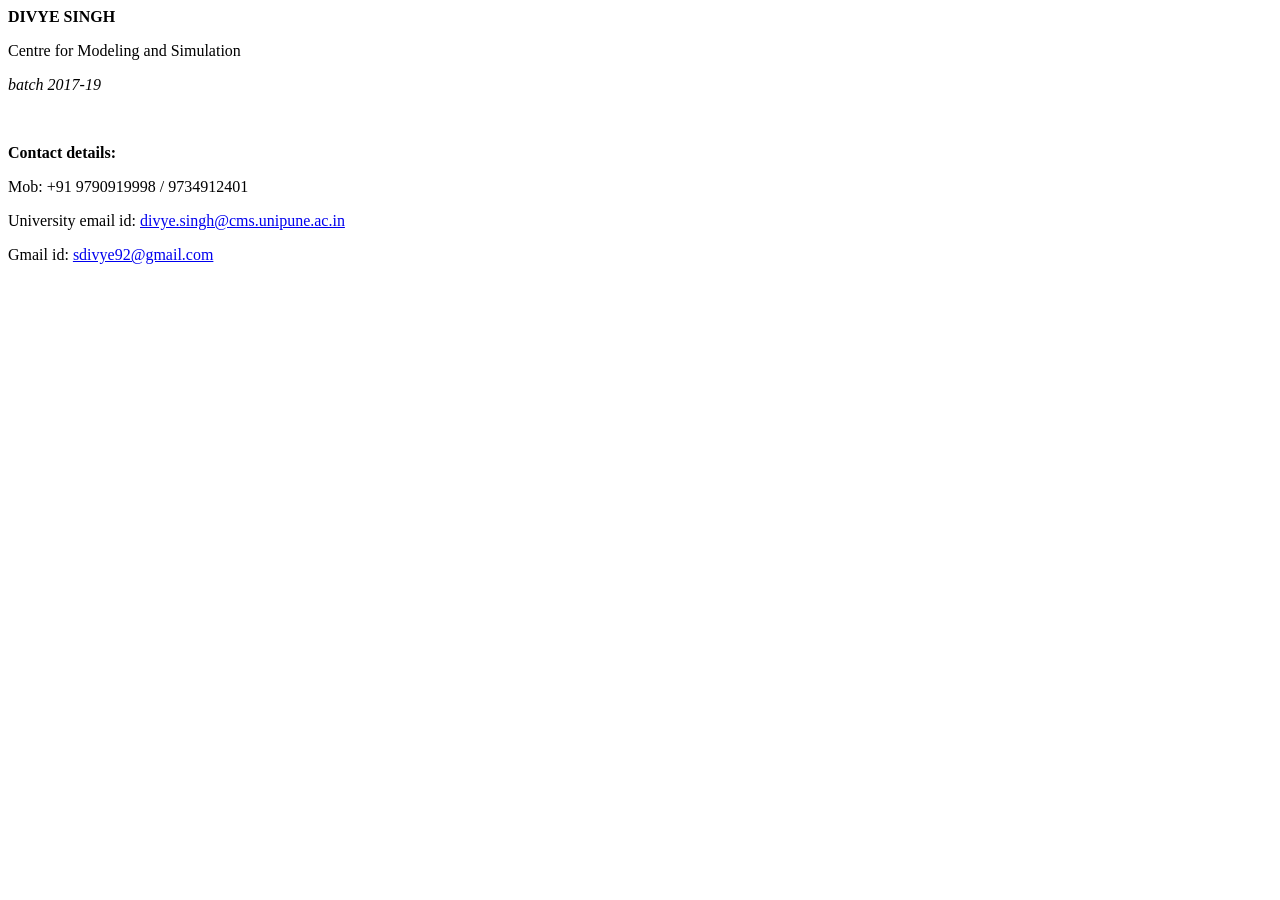
==== index.html @ 1ffa2ee9 "Create index.html" ====
<!DOCTYPE html>
<!-- saved from url=(0038)http://cms.unipune.ac.in/~divye.singh/ -->
<html><head><meta http-equiv="Content-Type" content="text/html; charset=UTF-8">
	<link rel="shortcut icon" href="http://cms.unipune.ac.in/~divye.singh/favicon.ico" type="image/x-icon">
	<title>Divye Singh | Centre for Modeling &amp; Simulation</title>
<style>


</style></head>



<body>

<div class="name">
	<h><b>DIVYE SINGH</b></h>
	<p>Centre for Modeling and Simulation</p>
	<p><i>batch 2017-19</i></p>
	<br>
</div>

<div id="contact">
	<p><b>Contact details:</b></p>
	<p>Mob: +91 9790919998 / 9734912401</p>
	<p>University email id: <a href="mailto:divye.singh@cms.unipune.ac.in">divye.singh@cms.unipune.ac.in</a></p>
	<p>Gmail id: <a href="mailto:sdivye92@gmail.com">sdivye92@gmail.com</a></p>
</div>



</body></html>
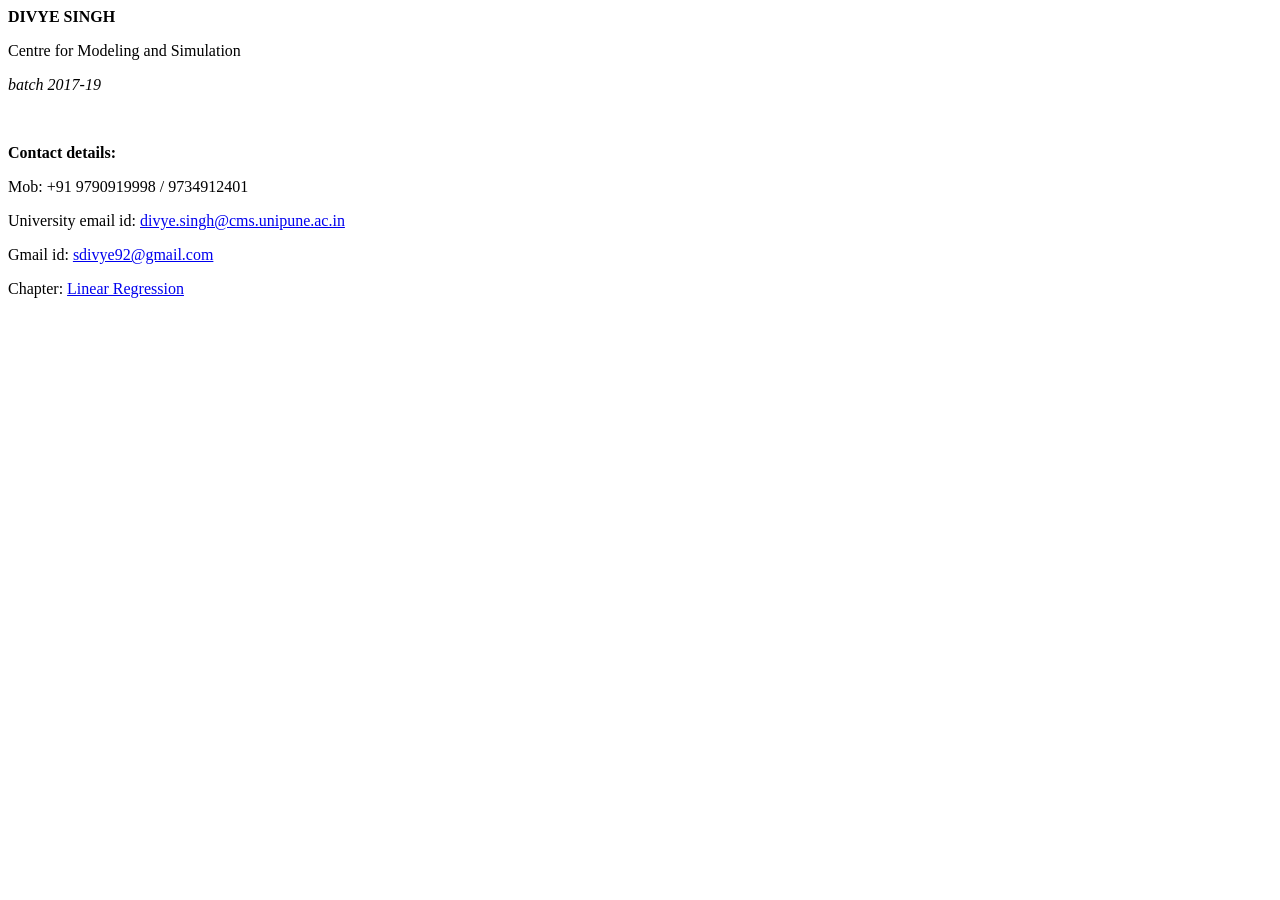
==== commit 815aa5c9: "Add chapter link to contact details in index.html" ====
--- a/index.html
+++ b/index.html
@@ -24,8 +24,9 @@
 	<p>Mob: +91 9790919998 / 9734912401</p>
 	<p>University email id: <a href="mailto:divye.singh@cms.unipune.ac.in">divye.singh@cms.unipune.ac.in</a></p>
 	<p>Gmail id: <a href="mailto:sdivye92@gmail.com">sdivye92@gmail.com</a></p>
+	<p>Chapter: <a href="sdivye92.github.io/chapter_creator/index.html">Linear Regression</a></p>
 </div>
 
 
 
-</body></html>+</body></html>
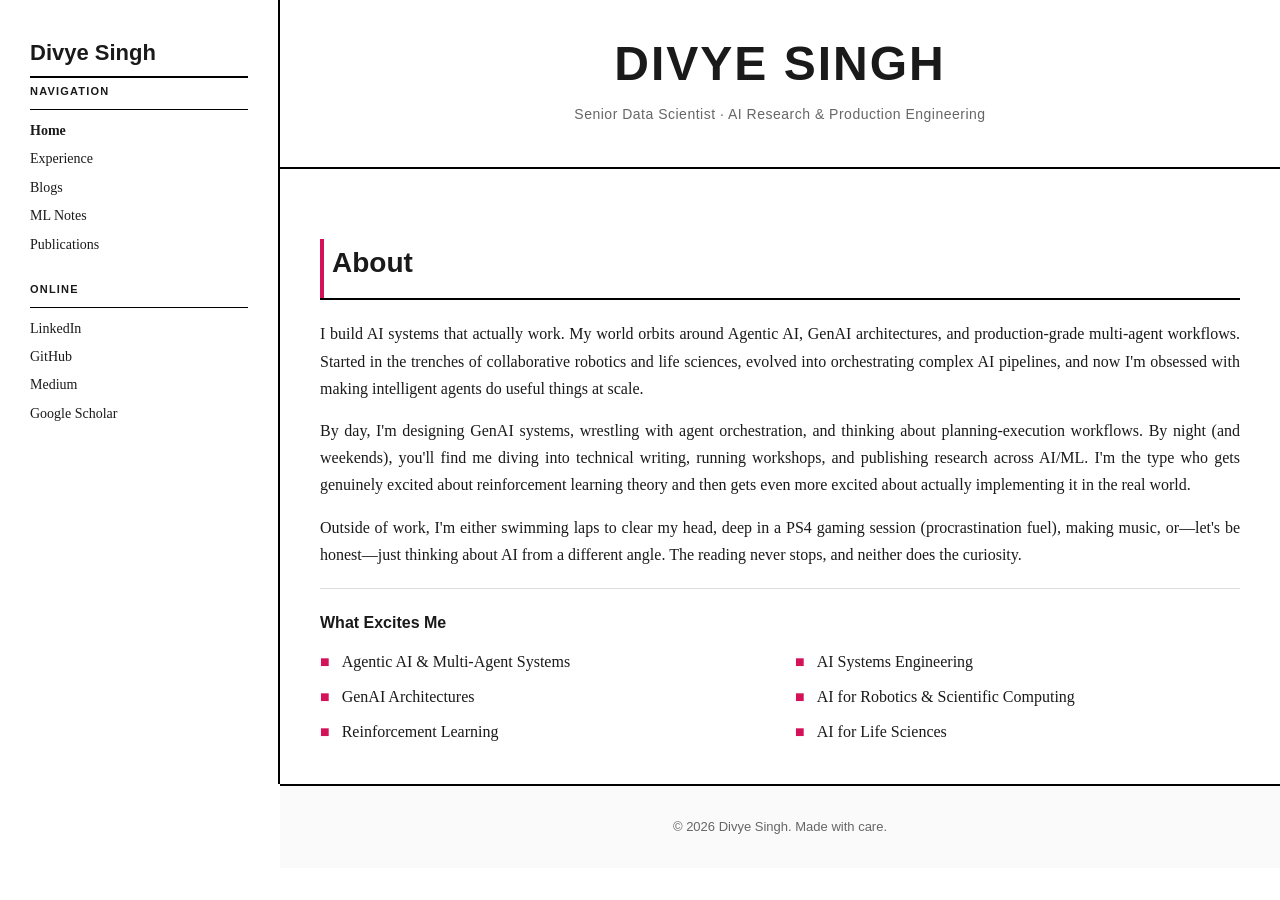
==== commit 22181758: "[Divye] updated portfolio" ====
--- a/index.html
+++ b/index.html
@@ -1,32 +1,81 @@
 <!DOCTYPE html>
-<!-- saved from url=(0038)http://cms.unipune.ac.in/~divye.singh/ -->
-<html><head><meta http-equiv="Content-Type" content="text/html; charset=UTF-8">
-	<link rel="shortcut icon" href="http://cms.unipune.ac.in/~divye.singh/favicon.ico" type="image/x-icon">
-	<title>Divye Singh | Centre for Modeling &amp; Simulation</title>
-<style>
+<html lang="en">
+<head>
+    <meta charset="UTF-8">
+    <meta name="viewport" content="width=device-width, initial-scale=1.0">
+    <meta name="description" content="Divye Singh - Senior Data Scientist building production-grade Agentic AI Systems">
+    <title>Divye Singh</title>
+    <link rel="stylesheet" href="css/style.css">
+</head>
+<body>
+    <div class="page-wrapper">
+        <!-- Sidebar -->
+        <aside class="sidebar">
+            <div class="sidebar-content">
+                <div class="author-bio">
+                    <h2 class="author-name">Divye Singh</h2>
+                </div>
 
+                <div class="sidebar-section">
+                    <h3 class="sidebar-heading">Navigation</h3>
+                    <ul class="sidebar-list">
+                        <li><a href="index.html"><strong>Home</strong></a></li>
+                        <li><a href="experience.html">Experience</a></li>
+                        <li><a href="blogs.html">Blogs</a></li>
+                        <li><a href="ml-notes.html">ML Notes</a></li>
+                        <li><a href="publications.html">Publications</a></li>
+                    </ul>
+                </div>
 
-</style></head>
+                <div class="sidebar-section">
+                    <h3 class="sidebar-heading">Online</h3>
+                    <ul class="sidebar-list">
+                        <li><a href="https://www.linkedin.com/in/divye-singh" target="_blank">LinkedIn</a></li>
+                        <li><a href="https://github.com/sdivye92" target="_blank">GitHub</a></li>
+                        <li><a href="https://medium.com/@sdivye92" target="_blank">Medium</a></li>
+                        <li><a href="https://scholar.google.com/citations?user=DQ4_PZIAAAAJ&hl=en" target="_blank">Google Scholar</a></li>
+                    </ul>
+                </div>
 
+            </div>
+        </aside>
 
+        <!-- Main Content -->
+        <main class="main-content">
+            <!-- Masthead -->
+            <header class="masthead">
+                <div class="masthead-top"></div>
+                <h1 class="masthead-title">DIVYE SINGH</h1>
+                <div class="masthead-bottom"></div>
+                <p class="masthead-tagline">Senior Data Scientist · AI Research & Production Engineering</p>
+            </header>
 
-<body>
+            <!-- About Section -->
+            <section class="article-section">
+                <h2 class="section-heading">About</h2>
+                <p>I build AI systems that actually work. My world orbits around Agentic AI, GenAI architectures, and production-grade multi-agent workflows. Started in the trenches of collaborative robotics and life sciences, evolved into orchestrating complex AI pipelines, and now I'm obsessed with making intelligent agents do useful things at scale.</p>
 
-<div class="name">
-	<h><b>DIVYE SINGH</b></h>
-	<p>Centre for Modeling and Simulation</p>
-	<p><i>batch 2017-19</i></p>
-	<br>
-</div>
+                <p>By day, I'm designing GenAI systems, wrestling with agent orchestration, and thinking about planning-execution workflows. By night (and weekends), you'll find me diving into technical writing, running workshops, and publishing research across AI/ML. I'm the type who gets genuinely excited about reinforcement learning theory and then gets even more excited about actually implementing it in the real world.</p>
 
-<div id="contact">
-	<p><b>Contact details:</b></p>
-	<p>Mob: +91 9790919998 / 9734912401</p>
-	<p>University email id: <a href="mailto:divye.singh@cms.unipune.ac.in">divye.singh@cms.unipune.ac.in</a></p>
-	<p>Gmail id: <a href="mailto:sdivye92@gmail.com">sdivye92@gmail.com</a></p>
-	<p>Chapter: <a href="sdivye92.github.io/chapter_creator/index.html">Linear Regression</a></p>
-</div>
+                <p>Outside of work, I'm either swimming laps to clear my head, deep in a PS4 gaming session (procrastination fuel), making music, or—let's be honest—just thinking about AI from a different angle. The reading never stops, and neither does the curiosity.</p>
 
+                <div class="interest-section">
+                    <h3>What Excites Me</h3>
+                    <ul class="interest-list">
+                        <li>Agentic AI & Multi-Agent Systems</li>
+                        <li>GenAI Architectures</li>
+                        <li>Reinforcement Learning</li>
+                        <li>AI Systems Engineering</li>
+                        <li>AI for Robotics & Scientific Computing</li>
+                        <li>AI for Life Sciences</li>
+                    </ul>
+                </div>
+            </section>
+        </main>
+    </div>
 
-
-</body></html>
+    <footer class="page-footer">
+        <p>&copy; 2026 Divye Singh. Made with care.</p>
+    </footer>
+</body>
+</html>
--- a/css/style.css
+++ b/css/style.css
@@ -0,0 +1,580 @@
+/* Swiss/International Style */
+:root {
+    --serif: Georgia, serif;
+    --sans: Helvetica, Arial, sans-serif;
+    --text-color: #1a1a1a;
+    --border-color: #000;
+    --light-text: #666;
+    --link-color: #0066cc;
+    --accent-red: #d41159;
+}
+
+* {
+    margin: 0;
+    padding: 0;
+    box-sizing: border-box;
+}
+
+html {
+    scroll-behavior: smooth;
+}
+
+body {
+    font-family: var(--serif);
+    color: var(--text-color);
+    background: #fff;
+    line-height: 1.7;
+    font-size: 16px;
+}
+
+a {
+    color: var(--text-color);
+    text-decoration: none;
+    border-bottom: none;
+    font-weight: bold;
+}
+
+a:hover {
+    text-decoration: underline;
+}
+
+.page-wrapper {
+    display: grid;
+    grid-template-columns: 280px 1fr;
+    gap: 0;
+    max-width: 1400px;
+    margin: 0 auto;
+}
+
+/* SIDEBAR */
+.sidebar {
+    border-right: 2px solid var(--border-color);
+    padding: 40px 30px;
+    font-size: 14px;
+    line-height: 1.6;
+    position: sticky;
+    top: 0;
+    max-height: 100vh;
+    overflow-y: auto;
+}
+
+.author-name {
+    font-size: 22px;
+    font-weight: 700;
+    line-height: 1.2;
+    margin-bottom: 5px;
+    border-bottom: 2px solid var(--border-color);
+    padding-bottom: 10px;
+    font-family: var(--sans);
+}
+
+.author-title {
+    font-size: 14px;
+    font-weight: 700;
+    margin-bottom: 5px;
+    font-family: var(--sans);
+}
+
+.author-subtitle {
+    font-size: 13px;
+    color: var(--light-text);
+    margin-bottom: 20px;
+    font-style: italic;
+}
+
+.sidebar-section {
+    margin-bottom: 25px;
+}
+
+.sidebar-heading {
+    font-size: 11px;
+    font-weight: 700;
+    text-transform: uppercase;
+    letter-spacing: 1.2px;
+    margin-bottom: 10px;
+    border-bottom: 1px solid var(--border-color);
+    padding: 0 0 8px 0;
+    font-family: var(--sans);
+}
+
+.sidebar-list {
+    list-style: none;
+    font-size: 14px;
+}
+
+.sidebar-list li {
+    margin-bottom: 6px;
+}
+
+.sidebar-list a {
+    border-bottom: none;
+    font-weight: 400;
+}
+
+.sidebar-list a:hover {
+    text-decoration: underline;
+}
+
+/* MAIN CONTENT */
+.main-content {
+    padding: 0;
+}
+
+/* MASTHEAD */
+.masthead {
+    border-bottom: 2px solid var(--border-color);
+    padding: 40px 40px;
+    margin-bottom: 40px;
+    text-align: center;
+}
+
+.masthead-top,
+.masthead-bottom {
+    display: none;
+}
+
+.masthead-title {
+    font-size: 48px;
+    font-weight: 700;
+    letter-spacing: 2px;
+    margin: 0;
+    line-height: 1;
+    font-family: var(--sans);
+}
+
+.masthead-tagline {
+    font-size: 14px;
+    letter-spacing: 0.5px;
+    color: var(--light-text);
+    font-weight: normal;
+    margin-top: 15px;
+    font-family: var(--sans);
+}
+
+/* SECTIONS */
+.article-section {
+    padding: 30px 40px;
+    border-bottom: 1px solid #ddd;
+}
+
+.article-section:last-of-type {
+    border-bottom: none;
+}
+
+.section-heading {
+    font-size: 28px;
+    font-weight: 700;
+    margin-bottom: 20px;
+    border-bottom: 2px solid var(--border-color);
+    padding-bottom: 12px;
+    padding-left: 12px;
+    font-family: var(--sans);
+    position: relative;
+}
+
+.section-heading::before {
+    content: "";
+    position: absolute;
+    left: 0;
+    top: 0;
+    bottom: 0;
+    width: 4px;
+    background: var(--accent-red);
+}
+
+.section-subtext {
+    font-size: 13px;
+    color: var(--light-text);
+    margin-bottom: 15px;
+    font-style: italic;
+}
+
+/* ABOUT SECTION */
+.article-section p {
+    margin-bottom: 15px;
+    text-align: justify;
+}
+
+.interest-section {
+    margin-top: 20px;
+    padding-top: 20px;
+    border-top: 1px solid #ddd;
+}
+
+.interest-section h3 {
+    font-size: 16px;
+    font-weight: 700;
+    margin-bottom: 12px;
+    font-family: var(--sans);
+}
+
+.interest-list {
+    list-style: none;
+    columns: 2;
+    column-gap: 30px;
+}
+
+.interest-list li {
+    margin-bottom: 8px;
+}
+
+.interest-list li::before {
+    content: "■ ";
+    margin-right: 8px;
+    color: var(--accent-red);
+}
+
+/* EXPERIENCE */
+.job-entry {
+    margin-bottom: 25px;
+    padding-bottom: 20px;
+    border-bottom: 1px dashed #ddd;
+}
+
+.job-entry:last-child {
+    border-bottom: none;
+}
+
+.job-entry h3 {
+    font-size: 17px;
+    font-weight: 700;
+    margin-bottom: 5px;
+    font-family: var(--sans);
+}
+
+.job-meta {
+    font-size: 13px;
+    color: var(--light-text);
+    margin-bottom: 10px;
+    font-style: italic;
+}
+
+.role-title {
+    font-size: 15px;
+    font-weight: 600;
+    margin-top: 12px;
+    margin-bottom: 8px;
+    padding-left: 20px;
+    border-left: 2px solid #ddd;
+}
+
+.role-title:first-of-type {
+    margin-top: 0;
+}
+
+.job-entry ul {
+    list-style: none;
+    font-size: 15px;
+}
+
+.job-entry li {
+    margin-bottom: 6px;
+    padding-left: 20px;
+    position: relative;
+}
+
+.job-entry li::before {
+    content: "▪";
+    position: absolute;
+    left: 0;
+    font-size: 10px;
+}
+
+.education-box {
+    margin-top: 20px;
+    padding: 20px;
+    border-left: 3px solid var(--border-color);
+    background: #f9f9f9;
+}
+
+.education-box h3 {
+    font-size: 16px;
+    font-weight: 700;
+    margin-bottom: 12px;
+    font-family: var(--sans);
+}
+
+.education-box p {
+    font-size: 15px;
+    margin-bottom: 10px;
+    text-align: left;
+}
+
+.education-box strong {
+    font-weight: bold;
+}
+
+/* BLOGS & ARTICLES */
+.article-list {
+    list-style: none;
+    font-size: 15px;
+}
+
+.article-list li {
+    margin-bottom: 12px;
+    padding-bottom: 12px;
+    border-bottom: 1px solid #ddd;
+}
+
+.article-list li:last-child {
+    border-bottom: none;
+}
+
+.article-list a {
+    font-weight: bold;
+    border-bottom: none;
+    color: var(--text-color);
+}
+
+.article-list a:hover {
+    text-decoration: underline;
+}
+
+/* ML NOTES */
+.note-entry {
+    margin-bottom: 20px;
+}
+
+.note-entry h3 {
+    font-size: 17px;
+    font-weight: 700;
+    margin-bottom: 10px;
+    font-family: var(--sans);
+}
+
+.note-entry a {
+    font-weight: bold;
+    color: var(--text-color);
+}
+
+.note-entry p {
+    font-size: 15px;
+    line-height: 1.7;
+    text-align: justify;
+}
+
+/* PUBLICATIONS */
+.publication-list {
+    list-style: none;
+    font-size: 15px;
+}
+
+.publication-list li {
+    margin-bottom: 18px;
+    padding-bottom: 18px;
+    border-bottom: 1px solid #ddd;
+}
+
+.publication-list li:last-child {
+    border-bottom: none;
+    margin-bottom: 0;
+    padding-bottom: 0;
+}
+
+.publication-list strong {
+    font-weight: bold;
+    display: block;
+    margin-bottom: 4px;
+}
+
+.publication-list em {
+    font-style: italic;
+    color: var(--light-text);
+}
+
+.publication-list a {
+    color: var(--text-color);
+}
+
+.citations {
+    font-weight: bold;
+    color: var(--border-color);
+    font-size: 13px;
+}
+
+/* KICKER LABEL */
+.kicker {
+    display: inline-block;
+    background: var(--accent-red);
+    color: #fff;
+    font-family: var(--sans);
+    font-size: 11px;
+    font-weight: 700;
+    text-transform: uppercase;
+    letter-spacing: 1px;
+    padding: 4px 8px;
+    margin-bottom: 8px;
+}
+
+/* EQUATION & RULE */
+.equation {
+    border-bottom: 2px solid var(--border-color);
+    padding-bottom: 12px;
+    margin: 20px 0;
+    font-family: Georgia, serif;
+    font-size: 16px;
+    line-height: 1.6;
+}
+
+/* FOOTER */
+.page-footer {
+    padding: 30px 40px;
+    border-top: 2px solid var(--border-color);
+    font-size: 13px;
+    color: var(--light-text);
+    text-align: center;
+    background: #fafafa;
+    margin-left: 280px;
+    font-family: var(--sans);
+}
+
+/* RESPONSIVE DESIGN */
+@media (max-width: 1024px) {
+    .page-wrapper {
+        grid-template-columns: 1fr;
+    }
+
+    .sidebar {
+        border-right: none;
+        border-bottom: 2px solid var(--border-color);
+        padding: 30px 40px;
+        position: relative;
+        top: auto;
+        max-height: none;
+        overflow-y: visible;
+        display: grid;
+        grid-template-columns: repeat(2, 1fr);
+        gap: 30px;
+    }
+
+    .author-bio {
+        grid-column: 1 / -1;
+        border-bottom: 2px solid var(--border-color);
+        padding-bottom: 20px;
+        margin-bottom: 0;
+    }
+
+    .page-footer {
+        margin-left: 0;
+    }
+
+    .masthead-title {
+        font-size: 36px;
+    }
+
+    .section-heading {
+        font-size: 24px;
+    }
+}
+
+@media (max-width: 768px) {
+    .sidebar {
+        grid-template-columns: 1fr;
+        gap: 20px;
+        padding: 25px;
+    }
+
+    .main-content {
+        padding: 0;
+    }
+
+    .article-section {
+        padding: 20px 25px;
+    }
+
+    .masthead {
+        padding: 20px 25px;
+        margin-bottom: 25px;
+    }
+
+    .masthead-title {
+        font-size: 28px;
+        letter-spacing: 2px;
+    }
+
+    .masthead-tagline {
+        font-size: 13px;
+    }
+
+    .section-heading {
+        font-size: 20px;
+        margin-bottom: 15px;
+    }
+
+    .interest-list {
+        columns: 1;
+    }
+
+    .article-list,
+    .publication-list {
+        font-size: 14px;
+    }
+
+    .page-footer {
+        padding: 20px 25px;
+        font-size: 12px;
+    }
+
+    body {
+        font-size: 15px;
+    }
+}
+
+@media (max-width: 480px) {
+    .sidebar {
+        padding: 20px;
+    }
+
+    .article-section {
+        padding: 15px 20px;
+    }
+
+    .masthead {
+        padding: 15px 20px;
+        margin-bottom: 20px;
+    }
+
+    .masthead-title {
+        font-size: 22px;
+        letter-spacing: 1px;
+    }
+
+    .masthead-top,
+    .masthead-bottom {
+        margin: 8px 0;
+    }
+
+    .section-heading {
+        font-size: 18px;
+    }
+
+    .sidebar-heading {
+        font-size: 11px;
+    }
+
+    .author-name {
+        font-size: 18px;
+    }
+
+    body {
+        font-size: 14px;
+        line-height: 1.6;
+    }
+
+    .article-section p,
+    .note-entry p {
+        text-align: left;
+    }
+}
+
+/* Print styles */
+@media print {
+    body {
+        font-size: 12pt;
+        line-height: 1.5;
+    }
+
+    .page-footer {
+        border-top: 2px solid #000;
+    }
+}
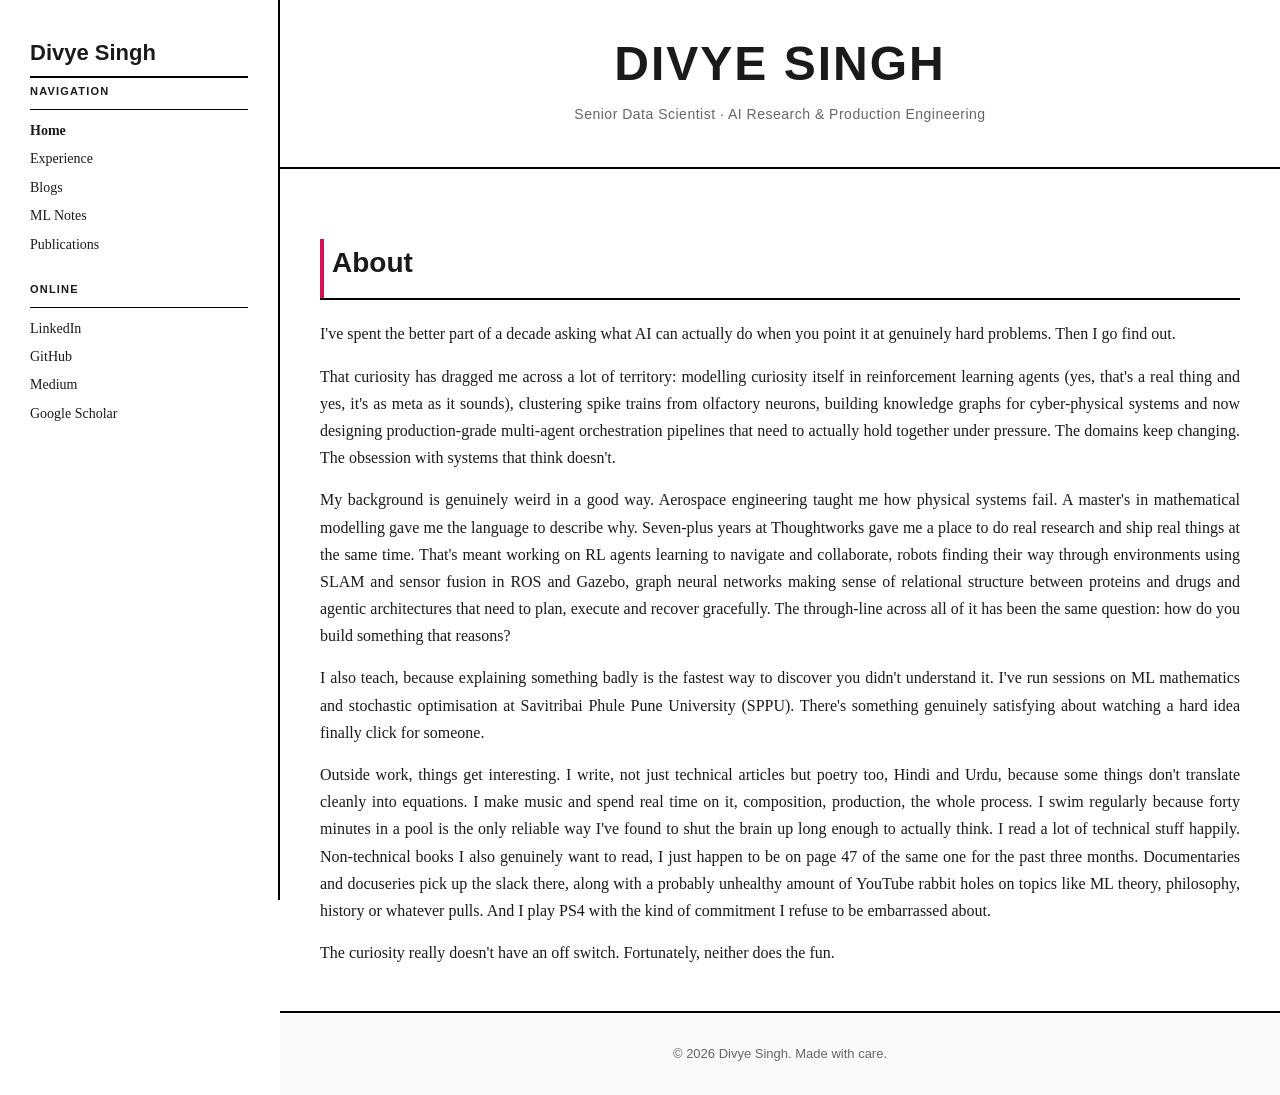
==== commit e04e4682: "[Divye] updated about me and removed comma before 'and'" ====
--- a/index.html
+++ b/index.html
@@ -53,23 +53,18 @@
             <!-- About Section -->
             <section class="article-section">
                 <h2 class="section-heading">About</h2>
-                <p>I build AI systems that actually work. My world orbits around Agentic AI, GenAI architectures, and production-grade multi-agent workflows. Started in the trenches of collaborative robotics and life sciences, evolved into orchestrating complex AI pipelines, and now I'm obsessed with making intelligent agents do useful things at scale.</p>
 
-                <p>By day, I'm designing GenAI systems, wrestling with agent orchestration, and thinking about planning-execution workflows. By night (and weekends), you'll find me diving into technical writing, running workshops, and publishing research across AI/ML. I'm the type who gets genuinely excited about reinforcement learning theory and then gets even more excited about actually implementing it in the real world.</p>
+                <p>I've spent the better part of a decade asking what AI can actually do when you point it at genuinely hard problems. Then I go find out.</p>
 
-                <p>Outside of work, I'm either swimming laps to clear my head, deep in a PS4 gaming session (procrastination fuel), making music, or—let's be honest—just thinking about AI from a different angle. The reading never stops, and neither does the curiosity.</p>
+                <p>That curiosity has dragged me across a lot of territory: modelling curiosity itself in reinforcement learning agents (yes, that's a real thing and yes, it's as meta as it sounds), clustering spike trains from olfactory neurons, building knowledge graphs for cyber-physical systems and now designing production-grade multi-agent orchestration pipelines that need to actually hold together under pressure. The domains keep changing. The obsession with systems that think doesn't.</p>
 
-                <div class="interest-section">
-                    <h3>What Excites Me</h3>
-                    <ul class="interest-list">
-                        <li>Agentic AI & Multi-Agent Systems</li>
-                        <li>GenAI Architectures</li>
-                        <li>Reinforcement Learning</li>
-                        <li>AI Systems Engineering</li>
-                        <li>AI for Robotics & Scientific Computing</li>
-                        <li>AI for Life Sciences</li>
-                    </ul>
-                </div>
+                <p>My background is genuinely weird in a good way. Aerospace engineering taught me how physical systems fail. A master's in mathematical modelling gave me the language to describe why. Seven-plus years at Thoughtworks gave me a place to do real research and ship real things at the same time. That's meant working on RL agents learning to navigate and collaborate, robots finding their way through environments using SLAM and sensor fusion in ROS and Gazebo, graph neural networks making sense of relational structure between proteins and drugs and agentic architectures that need to plan, execute and recover gracefully. The through-line across all of it has been the same question: how do you build something that reasons?<p>
+
+                <p>I also teach, because explaining something badly is the fastest way to discover you didn't understand it. I've run sessions on ML mathematics and stochastic optimisation at Savitribai Phule Pune University (SPPU). There's something genuinely satisfying about watching a hard idea finally click for someone.</p>
+
+                <p>Outside work, things get interesting. I write, not just technical articles but poetry too, Hindi and Urdu, because some things don't translate cleanly into equations. I make music and spend real time on it, composition, production, the whole process. I swim regularly because forty minutes in a pool is the only reliable way I've found to shut the brain up long enough to actually think. I read a lot of technical stuff happily. Non-technical books I also genuinely want to read, I just happen to be on page 47 of the same one for the past three months. Documentaries and docuseries pick up the slack there, along with a probably unhealthy amount of YouTube rabbit holes on topics like ML theory, philosophy, history or whatever pulls. And I play PS4 with the kind of commitment I refuse to be embarrassed about.</p>
+
+                <p>The curiosity really doesn't have an off switch. Fortunately, neither does the fun.</p>
             </section>
         </main>
     </div>
